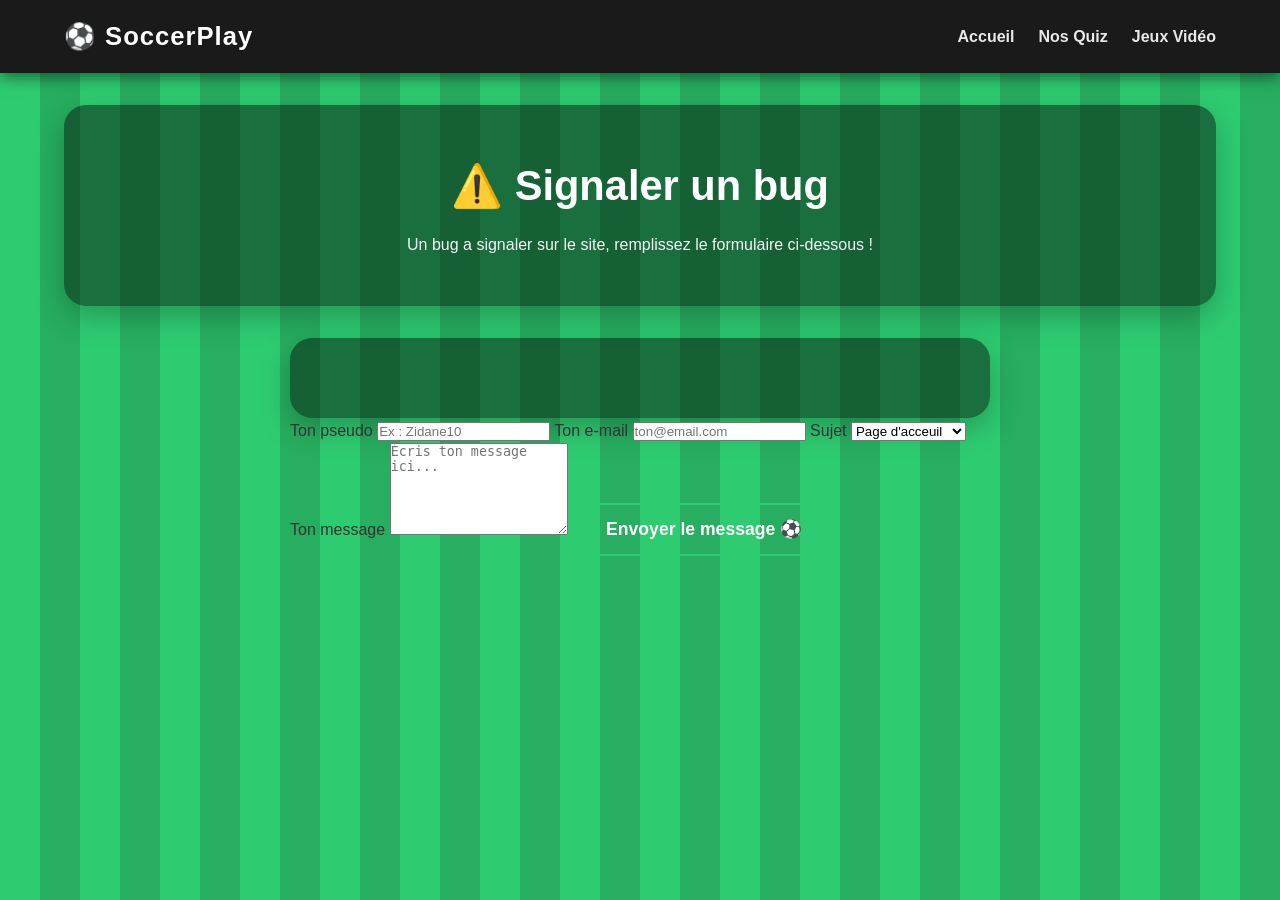
==== bug.html @ c7187cb8 "creation de la page bug html + css(incomplet)" ====
<!DOCTYPE html>
<html lang="en">
<head>
    <meta charset="UTF-8">
    <meta name="viewport" content="width=device-width, initial-scale=1.0">
    <title>SoccerPlay - Bug</title>
    <link rel="stylesheet" href="styles/index.css">
    <link rel="stylesheet" href="styles/bug.css">
</head>

<body>
    <header class="topbar">
        <div class="header-container">
            <div id="logo">⚽ SoccerPlay</div>
            <nav>
                <ul>
                    <li><a href="./index.html#top">Accueil</a></li>
                    <li><a href="./quiz/quiz.html">Nos Quiz</a></li>
                    <li><a href="./index.html#jeux">Jeux Vidéo</a></li>
                </ul>
            </nav>
        </div>
    </header>

    <main id="top">
    
        <section class="hero">
            <div class="hero-inner">
                <h1>⚠️ Signaler un bug</h1>
                <p>Un bug a signaler sur le site, remplissez le formulaire ci-dessous !</p>
            </div>
        </section>

        <section class="form-section">
            <form action="https://formsubmit.co/ylanbenlaadammailpro@gmail.com" method="POST" class="bug-form"></form>
            <input type="hidden" name="_captcha" value="false" />
            <input type="hidden" name="_next" value="https://ylanbenlaadam.github.io/football-site/contact.html" />
            <input type="hidden" name="_subject" value="Nouveau message SoccerPlay" />

            <label for="name">Ton pseudo</label>
            <input type="text" id="name" name="name" placeholder="Ex : Zidane10" required />

            <label for="email">Ton e-mail</label>
            <input type="email" id="email" name="email" placeholder="ton@email.com" required />

            <label for="subject">Sujet</label>
            <select name="subject" id="subject" required>
                <option value="Accueil">Page d'acceuil</option>
                <option value="Quiz-Bdor">Quiz ballon d'or</option>
                <option value="Quiz-Club">Quiz club</option>
                <option value="Jeux">Jeux</option>
                <option value="autre">Autre</option>
            </select>

            <label for="message">Ton message</label>
            <textarea id="message" name="message" rows="6" placeholder="Écris ton message ici..." required></textarea>

            <button type="submit" class="btn-submit">Envoyer le message ⚽</button>
        </section>
    
</body>
</html>
---- styles/index.css ----
@charset "utf-8";

/* RESET + BASE (anti espaces blancs + base propre) */
* {
  margin: 0;
  padding: 0;
  box-sizing: border-box;
}

/* IMPORTANT : fond sur html ET body pour éviter le blanc au scroll/overscroll */
html, body {
  height: 100%;
  background: linear-gradient(90deg, #2ecc71 50%, #27ae60 50%);
  background-size: 80px 100%;
}




body {
  font-family: 'Segoe UI', Tahoma, Geneva, Verdana, sans-serif;
  color: #333;
  line-height: 1.6;

}

/* ===================== TOPBAR (header sticky) ===================== */
.topbar {
  background-color: #1a1a1a;
  color: white;
  position: sticky;
  top: 0;
  z-index: 1000;
  padding: 1rem 0;
  box-shadow: 0 4px 15px rgba(0,0,0,0.5);
}

.header-container {
  width: 90%;
  max-width: 1200px;
  margin: 0 auto;

  display: flex;
  justify-content: space-between; /* space beetween place les 2 elements aux extremités */
  align-items: center; /* aligne verticalement (pas coller en haut) les  2 elements aux extremités */
  gap: 16px;
}

#logo {
  font-size: 1.6rem;
  font-weight: 800;
  letter-spacing: 1px;
  align-items: center;

}

/* NAV */
nav ul {
  list-style: none;          /* enlève les puces */
  display: flex;             /* menu en ligne */
  gap: 24px;
}

nav a {
  color: white;
  text-decoration: none;
  font-weight: 700;
  opacity: 0.9;
}

nav a:hover {
  opacity: 1;
  text-decoration: underline;
}

/* ===================== HERO ===================== */
.hero {
  width: 90%;
  max-width: 1200px;
  margin: 2rem auto 0;

  background: rgba(0,0,0,0.45);/* transpaarent */
  color: white;
  border-radius: 22px;
  padding: 3rem 1.5rem;
  box-shadow: 0 10px 30px rgba(0,0,0,0.25);
}

.hero-inner {
  text-align: center;
  display: flex;
  justify-content: center;
  align-items: center;
  flex-wrap: wrap;
  flex-direction: column;/*permet d'empiler les éléments */
}

.hero-inner h1 {
  margin: 0;                 /* IMPORTANT : évite l’espace bizarre en haut */
  font-size: 2.6rem;
}

.hero-inner p {
  margin-top: 0.8rem;
  opacity: 0.95;
}

.hero-actions {
  display: flex;
  gap: 14px;
  justify-content: center;
  flex-wrap: wrap;
  margin-top: 1.3rem;
}

/* Boutons du hero */
.btn {
  display: inline-block;
  background: transparent;
  color: white;
  text-decoration: none;
  padding: 12px 22px;
  border-radius: 999px;
  font-weight: 700;
  transition: 0.25s;
  border: 2px solid #2ecc71;
}
.btn:hover {
  background: #1e8449;
  transform: translateY(-2px);
}

/* ===================== SECTIONS QUIZ / JEUX ===================== */
.game-section {
  width: 95%;
  max-width: 1400px;
  margin: 3rem auto 0;
}

.game-section h2 {
  color: white;
  margin-bottom: 1rem;
  font-size: 1.8rem;
}

/* container centré */
.banner-container {
  width: 100%;
  display: flex;
  justify-content: center;
}

/* bannière principale */
.banner {
  width: 90%;
  max-width: 1200px;

  min-height: 220px;

  border-radius: 25px;
  text-decoration: none;

  display: flex;
  align-items: center;
  justify-content: center;

  transition: transform 0.2s, box-shadow 0.2s;

  box-shadow: 0 10px 30px rgba(0,0,0,0.25);
}

/* contenu centré */
.banner-content {
  text-align: center;
  color: white;
}

.banner-content h3 {
  font-size: 2rem;
  margin-bottom: 10px;
}

.banner-content p {
  opacity: 0.9;
  margin-bottom: 15px;
}

.banner:hover {
  transform: translateY(10px);/* quand on passe la souris sur les divs elle se decale un peu vers le bas */
  box-shadow: 0 15px 40px rgba(0,0,0,0.35);/* 0.35 permet d'avoir des div transparentes */
}


.banner-quiz{
  background-color: rgba(0,0,0,0.45);
}

.banner-games{
background-color: rgba(0,0,0,0.45);
}




article {
  background: rgba(255,255,255,0.90);
  border-radius: 18px;
  padding: 22px;
  box-shadow: 0 10px 25px rgba(0,0,0,0.15);
  text-align: center;
  min-height: 180 px ;
}

article h3 {
  font-size: 1.6rem;
  margin-bottom: 14px;
}



/* ===================== FOOTER (différence nette avec main) ===================== */
footer {
  margin-top: 3rem;
  padding: 22px 0;
  background: #1a1a1a;
  color: white;
  text-align: center;
  box-shadow: 0 -6px 18px rgba(0,0,0,0.25);

}

.footer-links {
  margin-top: 10px;
}

.footer-links a {
  color:white;
  text-decoration: none;
  margin: 0 10px;
  font-weight: 600;
}

.footer-links a:hover {
  text-decoration: underline;
}

/* ===================== RESPONSIVE ===================== */
@media (max-width: 650px) {
  .header-container {
    flex-direction: column;
    align-items: flex-start;
  }

  nav ul {
    flex-wrap: wrap;
    gap: 12px;
  }


  .hero-inner h1 {
    font-size: 2rem;
  }
}

/* on vise ici le plus haut niveau de la page <html> (donc variable declarer ici dispo partout dans la pge)
   ex : contentmax utiliser par -> quizz.css 
   sidebar-open -> cree la variable sidebar-open a : 220 px 
   sidebar-closed -> cree la variable sidebar-Closed a 70 px 
   cotnent-max -> IDEM
   page-gap -> IDEM
   var(nomVariable) -> recupere le contenu de la variable declarer 
*/
:root {
  --sidebar-closed: 70px;
  --sidebar-open: 220px;
  --content-max: 110rem;
  --page-gap: 20px;
}
---- styles/bug.css ----
/* ===================== SECTION FORMULAIRE ===================== */

/* Conteneur centré pour le formulaire
   width: 90% → prend 90% de la largeur du parent
   max-width: 700px → jamais plus de 700px même sur grand écran
   margin: 2rem auto 0 → 2rem en haut, auto gauche/droite pour centrer le bloc, 0 en bas
*/
.form-section {
  width: 90%;
  max-width: 700px;
  margin: 2rem auto 0;
}

/* Carte sombre du formulaire
   display: flex + flex-direction: column → empile les enfants verticalement
   gap → espace entre chaque enfant (remplace les margin-bottom)
*/
.bug-form {
  background: rgba(0, 0, 0, 0.45);
  border-radius: 22px;
  padding: 2.5rem 2rem;
  box-shadow: 0 10px 30px rgba(0, 0, 0, 0.25);
  display: flex;
  flex-direction: column;
  gap: 0.8rem;
}

.bug-form label {
  color: white;
  font-weight: 700;
  font-size: 1rem;
  margin-top: 0.5rem;
}

/* Style commun pour inputs, select et textarea
   border: 2px solid transparent → bordure invisible mais présente,
   évite un saut de taille quand la bordure verte apparaît au focus
   font-family: inherit → hérite la police du body (sinon les inputs ont leur propre police)
   transition → animation douce quand la bordure change de couleur
*/
.bug-form input,
.bug-form select,
.bug-form textarea {
  padding: 12px 16px;
  border: 2px solid transparent;
  border-radius: 12px;
  font-size: 1rem;
  font-family: inherit;
  background: rgba(255, 255, 255, 0.9);
  color: #333;
  transition: border-color 0.25s;
}

/* :focus = pseudo-classe qui s'active quand tu cliques dans un champ.
   outline: none → enlève le contour bleu par défaut du navigateur
   border-color → la bordure transparente devient verte
*/
.bug-form input:focus,
.bug-form select:focus,
.bug-form textarea:focus {
  outline: none;
  border-color: #2ecc71;
}

/* Textarea redimensionnable uniquement en hauteur (pas en largeur) */
.bug-form textarea {
  resize: vertical;
}

/* Bouton envoyer
   align-self: center → centre uniquement ce bouton dans le flex column (les autres restent à gauche)
   border-radius: 999px → ovale parfait peu importe la taille du bouton
   cursor: pointer → la souris devient une main au survol
   transition → anime le fond ET le déplacement
*/
.btn-submit {
  align-self: center;
  margin-top: 1rem;
  padding: 14px 32px;
  border: 2px solid #2ecc71;
  border-radius: 999px;
  background: transparent;
  color: white;
  font-size: 1.1rem;
  font-weight: 700;
  cursor: pointer;
  transition: background 0.25s, transform 0.2s;
}

/* transform: translateY(-2px) → remonte de 2px (effet flottant) */
.btn-submit:hover {
  background: #1e8449;
  transform: translateY(-2px);
}

/* ===================== RESPONSIVE ===================== */
/* Si l'écran fait 650px ou moins (mobile) */
@media (max-width: 650px) {
  .bug-form {
    padding: 1.5rem 1rem;
  }

  /* Le bouton prend toute la largeur (plus facile à cliquer au pouce) */
  .btn-submit {
    width: 100%;
  }
}
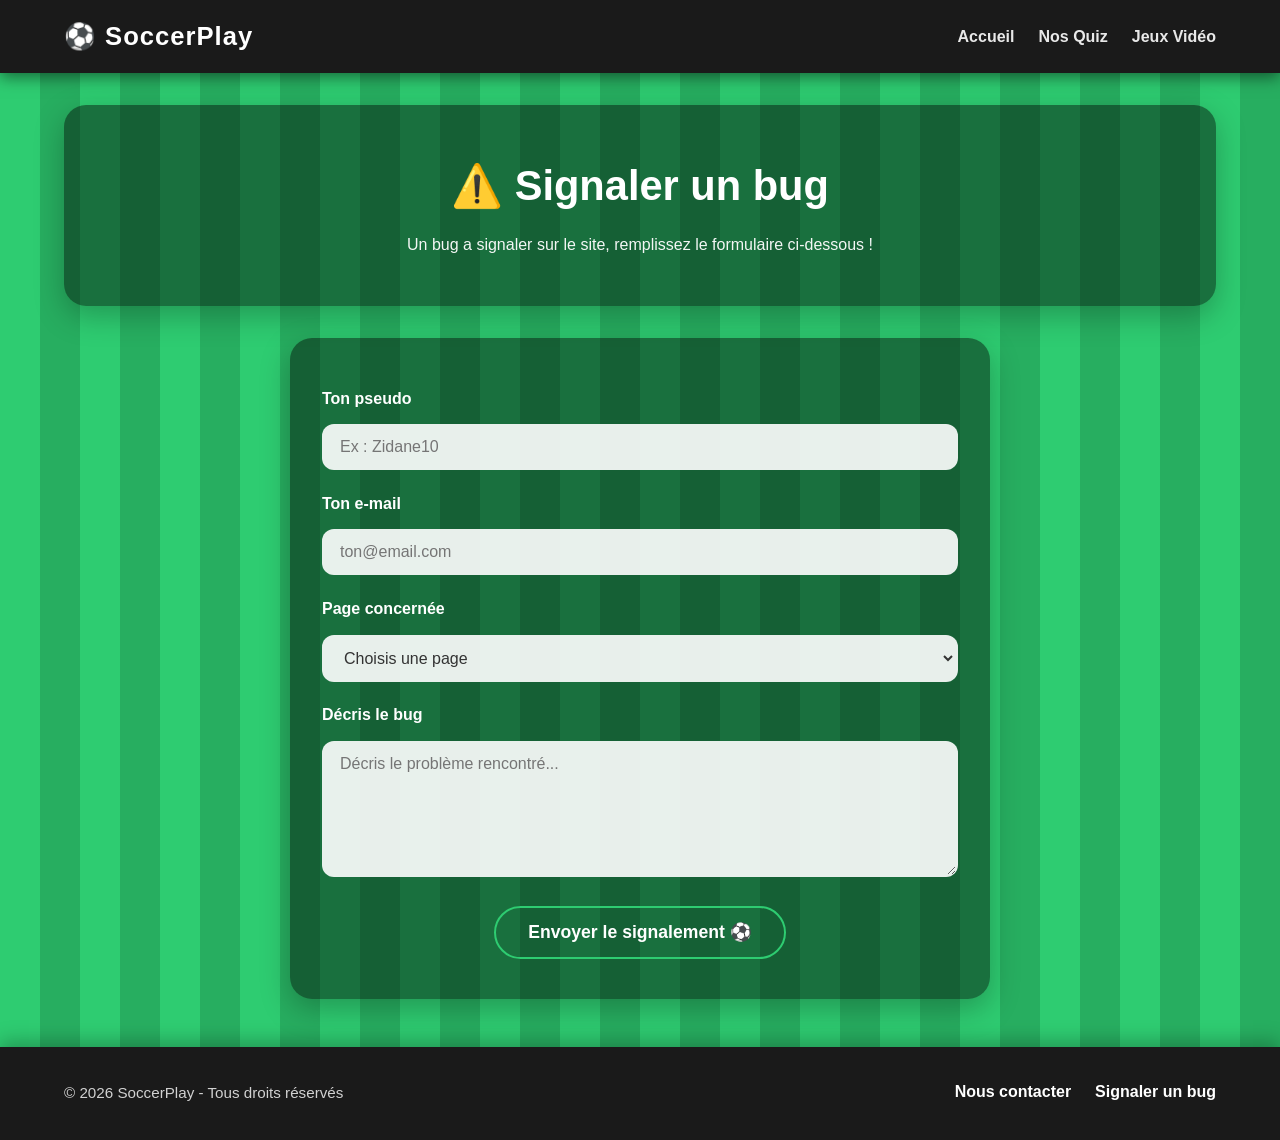
==== commit ee9479a9: "page bug finaliser et amélioration du footer" ====
--- a/bug.html
+++ b/bug.html
@@ -1,5 +1,5 @@
 <!DOCTYPE html>
-<html lang="en">
+<html lang="fr">
 <head>
     <meta charset="UTF-8">
     <meta name="viewport" content="width=device-width, initial-scale=1.0">
@@ -32,31 +32,52 @@
         </section>
 
         <section class="form-section">
-            <form action="https://formsubmit.co/ylanbenlaadammailpro@gmail.com" method="POST" class="bug-form"></form>
-            <input type="hidden" name="_captcha" value="false" />
-            <input type="hidden" name="_next" value="https://ylanbenlaadam.github.io/football-site/contact.html" />
-            <input type="hidden" name="_subject" value="Nouveau message SoccerPlay" />
+            <!-- Ouverture du form : tout ce qui est dedans sera envoyé par POST à FormSubmit -->
+            <form action="https://formsubmit.co/ylanbenlaadammailpro@gmail.com" method="POST" class="bug-form">
 
-            <label for="name">Ton pseudo</label>
-            <input type="text" id="name" name="name" placeholder="Ex : Zidane10" required />
+                <input type="hidden" name="_captcha" value="false" />
+                <input type="hidden" name="_next" value="https://ylanbenlaadam.github.io/football-site/bug.html" />
+                <input type="hidden" name="_subject" value="Bug SoccerPlay" />
 
-            <label for="email">Ton e-mail</label>
-            <input type="email" id="email" name="email" placeholder="ton@email.com" required />
+                <label for="name">Ton pseudo</label>
+                <input type="text" id="name" name="name" placeholder="Ex : Zidane10" required />
 
-            <label for="subject">Sujet</label>
-            <select name="subject" id="subject" required>
-                <option value="Accueil">Page d'acceuil</option>
-                <option value="Quiz-Bdor">Quiz ballon d'or</option>
-                <option value="Quiz-Club">Quiz club</option>
-                <option value="Jeux">Jeux</option>
-                <option value="autre">Autre</option>
-            </select>
+                <label for="email">Ton e-mail</label>
+                <input type="email" id="email" name="email" placeholder="ton@email.com" required />
 
-            <label for="message">Ton message</label>
-            <textarea id="message" name="message" rows="6" placeholder="Écris ton message ici..." required></textarea>
+                <label for="subject">Page concernée</label>
+                <select name="subject" id="subject" required>
+                    <option value="" disabled selected>Choisis une page</option>
+                    <option value="Accueil">Page d'accueil</option>
+                    <option value="Quiz-Bdor">Quiz ballon d'or</option>
+                    <option value="Quiz-Club">Quiz club</option>
+                    <option value="Quiz-Joueur">Quiz joueur</option>
+                    <option value="Jeux">Jeux</option>
+                    <option value="autre">Autre</option>
+                </select>
 
-            <button type="submit" class="btn-submit">Envoyer le message ⚽</button>
+                <label for="message">Décris le bug</label>
+                <textarea id="message" name="message" rows="6" placeholder="Décris le problème rencontré..." required></textarea>
+
+                <button type="submit" class="btn-submit">Envoyer le signalement ⚽</button>
+
+            <!-- Fermeture du form ICI, après tous les champs -->
+            </form>
         </section>
-    
+
+    </main>
+
+    <!-- FOOTER -->
+    <footer>
+    <div class="footer-container">
+        <p>© 2026 SoccerPlay - Tous droits réservés</p>
+        <div class="footer-links">
+            <a href="./contact.html">Nous contacter</a>
+            <a href="./bug.html">Signaler un bug</a>
+        </div>
+    </div>
+</footer>
+
+
 </body>
-</html>+</html>
--- a/styles/index.css
+++ b/styles/index.css
@@ -218,62 +218,65 @@
 
 
 
-/* ===================== FOOTER (différence nette avec main) ===================== */
+/* ===================== FOOTER ===================== */
 footer {
   margin-top: 3rem;
-  padding: 22px 0;
+  padding: 2rem 0;
   background: #1a1a1a;
   color: white;
-  text-align: center;
-  box-shadow: 0 -6px 18px rgba(0,0,0,0.25);
-
+  box-shadow: 0 -6px 18px rgba(0, 0, 0, 0.25);
+}
+
+/* Conteneur flex : même principe que header-container
+   justify-content: space-between → copyright à gauche, liens à droite
+   flex-wrap: wrap → si pas assez de place, les éléments passent à la ligne
+*/
+.footer-container {
+  width: 90%;
+  max-width: 1200px;
+  margin: 0 auto;
+  display: flex;
+  justify-content: space-between;
+  align-items: center;
+  flex-wrap: wrap;
+  gap: 1rem;
+}
+
+/* opacity: 0.8 → rend le texte légèrement transparent (1 = opaque, 0 = invisible) */
+.footer-container p {
+  opacity: 0.8;
+  font-size: 0.95rem;
 }
 
 .footer-links {
-  margin-top: 10px;
-}
-
+  display: flex;
+  gap: 1.5rem;
+}
+
+/* border-bottom: 2px solid transparent → trait invisible sous le lien,
+   prêt à devenir vert au hover (même technique que border sur les inputs)
+   padding-bottom → petit espace entre le texte et le trait
+*/
 .footer-links a {
-  color:white;
-  text-decoration: none;
-  margin: 0 10px;
+  color: white;
+  text-decoration: none;
   font-weight: 600;
-}
-
+  padding-bottom: 2px;
+  border-bottom: 2px solid transparent;
+  transition: border-color 0.25s;
+}
+
+/* Au survol le trait invisible devient vert */
 .footer-links a:hover {
-  text-decoration: underline;
-}
-
-/* ===================== RESPONSIVE ===================== */
+  border-color: #2ecc71;
+}
+
+/* En mobile, on empile tout au centre au lieu de gauche/droite */
 @media (max-width: 650px) {
-  .header-container {
+  .footer-container {
     flex-direction: column;
-    align-items: flex-start;
+    text-align: center;
   }
-
-  nav ul {
-    flex-wrap: wrap;
-    gap: 12px;
-  }
-
-
-  .hero-inner h1 {
-    font-size: 2rem;
-  }
-}
-
-/* on vise ici le plus haut niveau de la page <html> (donc variable declarer ici dispo partout dans la pge)
-   ex : contentmax utiliser par -> quizz.css 
-   sidebar-open -> cree la variable sidebar-open a : 220 px 
-   sidebar-closed -> cree la variable sidebar-Closed a 70 px 
-   cotnent-max -> IDEM
-   page-gap -> IDEM
-   var(nomVariable) -> recupere le contenu de la variable declarer 
-*/
-:root {
-  --sidebar-closed: 70px;
-  --sidebar-open: 220px;
-  --content-max: 110rem;
-  --page-gap: 20px;
-}
-
+}
+
+
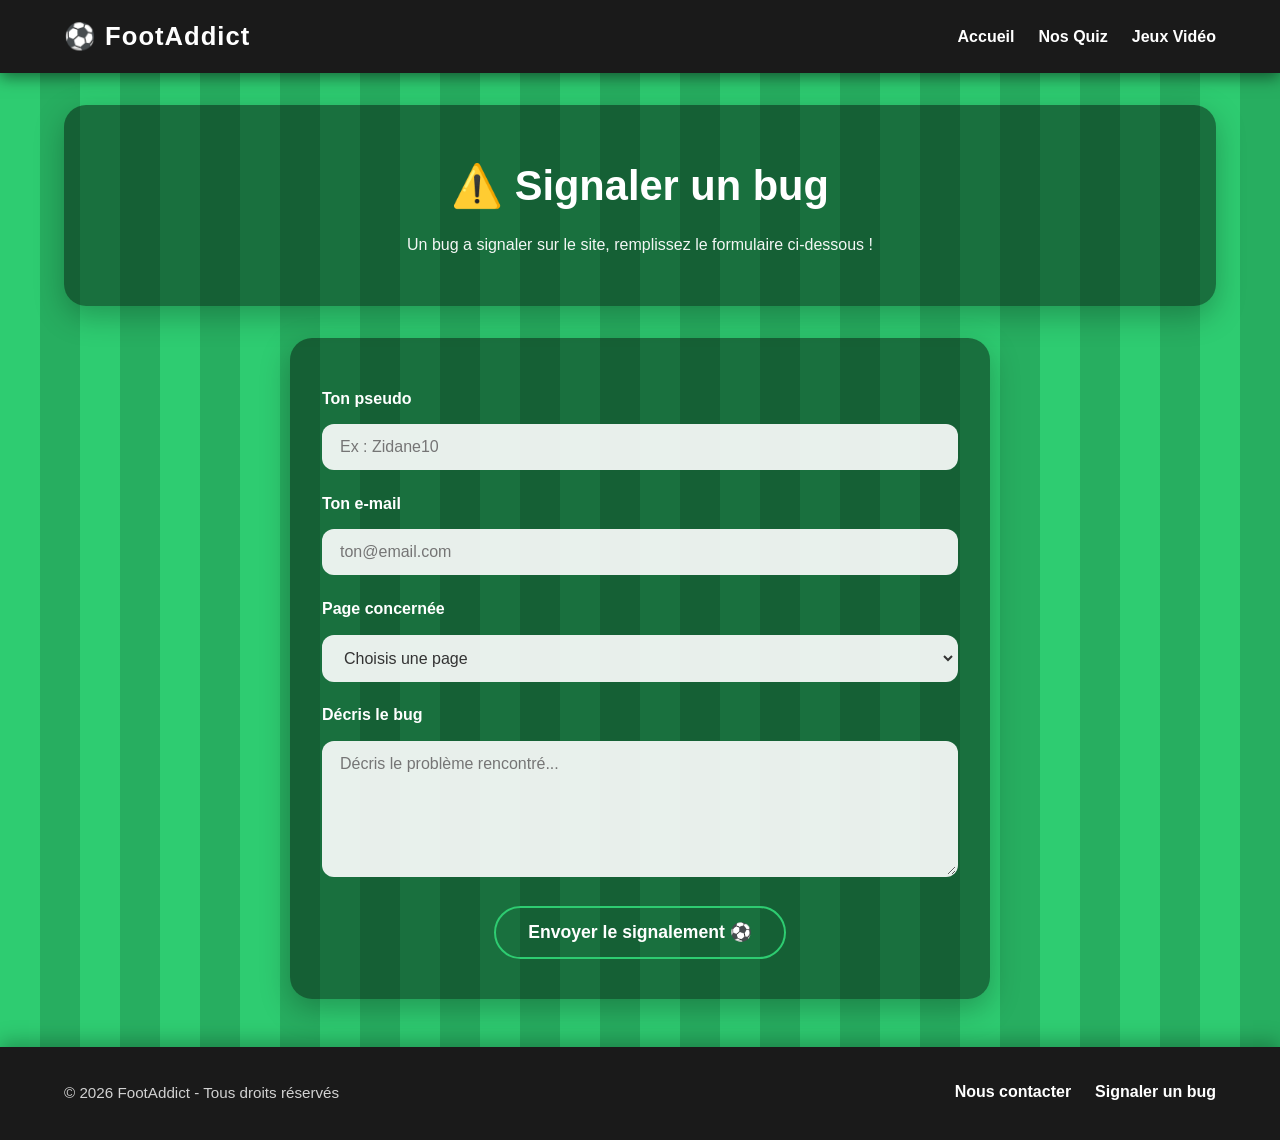
==== commit d2ee0914: "modification du nom du site web et redimensionnage sidebar" ====
--- a/bug.html
+++ b/bug.html
@@ -3,7 +3,7 @@
 <head>
     <meta charset="UTF-8">
     <meta name="viewport" content="width=device-width, initial-scale=1.0">
-    <title>SoccerPlay - Bug</title>
+    <title>FootAddict - Bug</title>
     <link rel="stylesheet" href="styles/index.css">
     <link rel="stylesheet" href="styles/bug.css">
 </head>
@@ -11,7 +11,7 @@
 <body>
     <header class="topbar">
         <div class="header-container">
-            <div id="logo">⚽ SoccerPlay</div>
+            <div id="logo">⚽ FootAddict</div>
             <nav>
                 <ul>
                     <li><a href="./index.html#top">Accueil</a></li>
@@ -37,7 +37,7 @@
 
                 <input type="hidden" name="_captcha" value="false" />
                 <input type="hidden" name="_next" value="https://ylanbenlaadam.github.io/football-site/bug.html" />
-                <input type="hidden" name="_subject" value="Bug SoccerPlay" />
+                <input type="hidden" name="_subject" value="Bug FootAddict" />
 
                 <label for="name">Ton pseudo</label>
                 <input type="text" id="name" name="name" placeholder="Ex : Zidane10" required />
@@ -70,7 +70,7 @@
     <!-- FOOTER -->
     <footer>
     <div class="footer-container">
-        <p>© 2026 SoccerPlay - Tous droits réservés</p>
+        <p>© 2026 FootAddict - Tous droits réservés</p>
         <div class="footer-links">
             <a href="./contact.html">Nous contacter</a>
             <a href="./bug.html">Signaler un bug</a>
--- a/styles/index.css
+++ b/styles/index.css
@@ -39,7 +39,6 @@
   width: 90%;
   max-width: 1200px;
   margin: 0 auto;
-
   display: flex;
   justify-content: space-between; /* space beetween place les 2 elements aux extremités */
   align-items: center; /* aligne verticalement (pas coller en haut) les  2 elements aux extremités */
@@ -53,6 +52,8 @@
   align-items: center;
 
 }
+
+
 
 /* NAV */
 nav ul {
@@ -64,13 +65,14 @@
 nav a {
   color: white;
   text-decoration: none;
-  font-weight: 700;
-  opacity: 0.9;
+  font-weight: 600;
+  padding-bottom: 2px;
+  border-bottom: 2px solid transparent;
+  transition: border-color 0.25s;
 }
 
 nav a:hover {
-  opacity: 1;
-  text-decoration: underline;
+  border-color: #2ecc71;
 }
 
 /* ===================== HERO ===================== */
@@ -280,3 +282,12 @@
 }
 
 
+/* Variables globales accessibles partout dans le site
+   On les utilise avec var(--nomVariable) dans n'importe quel fichier CSS
+*/
+:root {
+  --sidebar-closed: 50px;    /* largeur sidebar fermée (réduit de 70px à 50px) */
+  --sidebar-open: 220px;     /* largeur sidebar au hover */
+  --content-max: 110rem;     /* largeur max du contenu central */
+  --page-gap: 20px;
+}
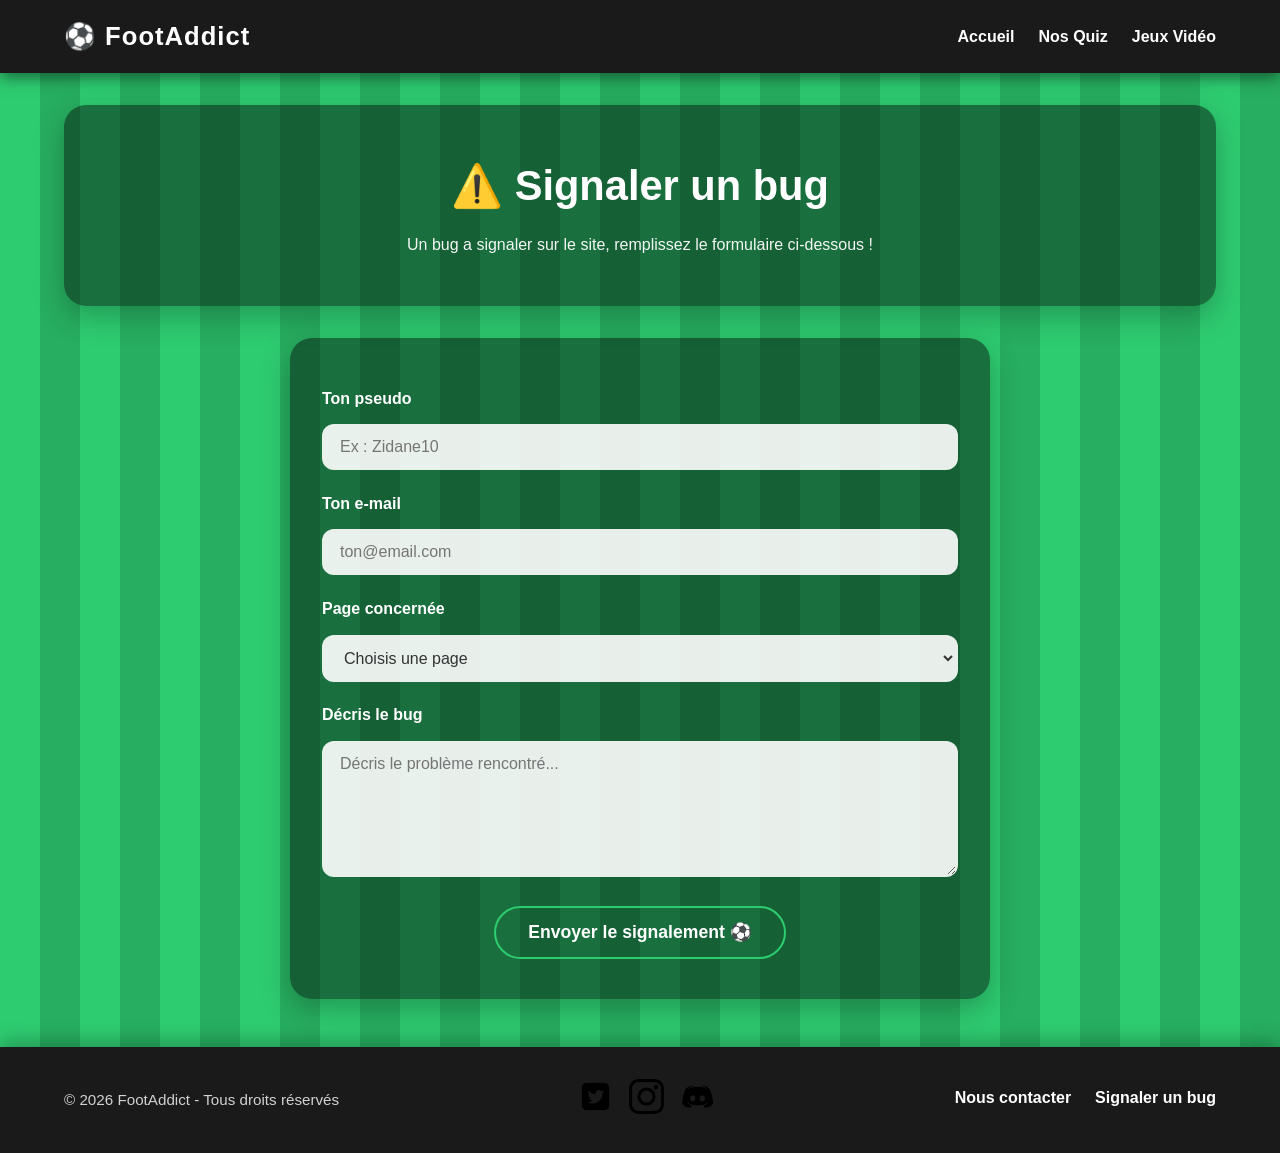
==== commit e7b7f03c: "ajout du footer pour les pages manquantes et correction des lien" ====
--- a/bug.html
+++ b/bug.html
@@ -68,14 +68,25 @@
     </main>
 
     <!-- FOOTER -->
-    <footer>
-    <div class="footer-container">
-        <p>© 2026 FootAddict - Tous droits réservés</p>
-        <div class="footer-links">
-            <a href="./contact.html">Nous contacter</a>
-            <a href="./bug.html">Signaler un bug</a>
+   <footer>
+        <div class="footer-container">
+            <p>© 2026 FootAddict - Tous droits réservés</p>
+            <div class="logo-container">
+                <a href="https://x.com/FootAddicttt">
+                    <img src="images/twitter-logo.png" alt="Twitter">
+                </a>
+                <a href="https://www.instagram.com/foot_addictt/">
+                    <img src="images/insta-logo.png" alt="Instagram">
+                </a>
+                <a href="https://discord.gg/RyQT8xwV">
+                    <img src="images/discord-logo.png" alt="">
+                </a>
+            </div>
+            <div class="footer-links">
+                <a href="./contact.html">Nous contacter</a>
+                <a href="./bug.html">Signaler un bug</a>
+            </div>
         </div>
-    </div>
 </footer>
 
 
--- a/styles/index.css
+++ b/styles/index.css
@@ -281,6 +281,31 @@
   }
 }
 
+/* Conteneur des logos réseaux sociaux */
+.logo-container {
+  display: flex;
+  gap: 1rem;              /* espace entre chaque logo */
+  align-items: center;
+}
+
+/* Les images des logos : taille fixe + coins arrondis
+   object-fit: cover → l'image remplit le carré sans se déformer (elle se recadre)
+   cursor: pointer → main au survol pour montrer que c'est cliquable
+*/
+.logo-container img {
+  width: 35px;
+  height: 35px;
+  border-radius: 8px;
+  object-fit: cover;
+  cursor: pointer;
+  transition: transform 0.2s;
+}
+
+/* Petit effet zoom au survol */
+.logo-container img:hover {
+  transform: scale(1.15);   /* scale = agrandit l'élément (1.15 = 115% de sa taille) */
+}
+
 
 /* Variables globales accessibles partout dans le site
    On les utilise avec var(--nomVariable) dans n'importe quel fichier CSS
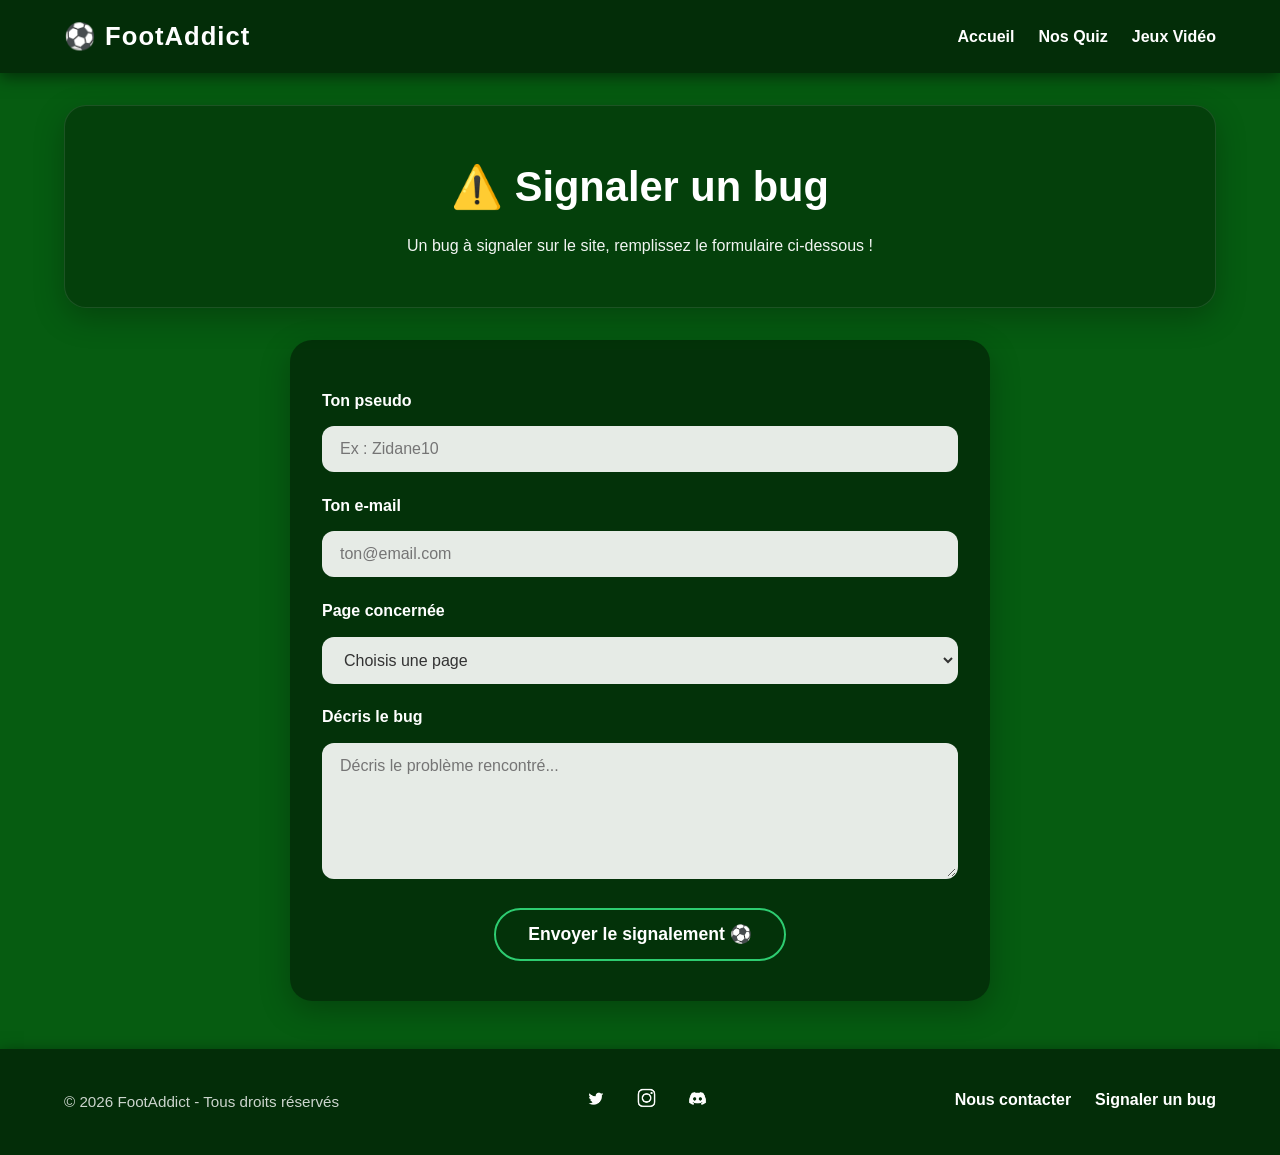
==== commit b26d41aa: "Ajout particules + fade-in sur la page bug" ====
--- a/bug.html
+++ b/bug.html
@@ -7,8 +7,10 @@
     <link rel="stylesheet" href="styles/index.css">
     <link rel="stylesheet" href="styles/bug.css">
 </head>
+<body>
+    <!-- Particules flottantes -->
+    <div id="particles"></div>
 
-<body>
     <header class="topbar">
         <div class="header-container">
             <div id="logo">⚽ FootAddict</div>
@@ -16,23 +18,22 @@
                 <ul>
                     <li><a href="./index.html#top">Accueil</a></li>
                     <li><a href="./quiz/quiz.html">Nos Quiz</a></li>
-                    <li><a href="./index.html#jeux">Jeux Vidéo</a></li>
+                    <li><a href="./jeux/jeux.html">Jeux Vidéo</a></li>
                 </ul>
             </nav>
         </div>
     </header>
 
     <main id="top">
-    
-        <section class="hero">
+
+        <section class="hero fade-in">
             <div class="hero-inner">
                 <h1>⚠️ Signaler un bug</h1>
-                <p>Un bug a signaler sur le site, remplissez le formulaire ci-dessous !</p>
+                <p>Un bug à signaler sur le site, remplissez le formulaire ci-dessous !</p>
             </div>
         </section>
 
-        <section class="form-section">
-            <!-- Ouverture du form : tout ce qui est dedans sera envoyé par POST à FormSubmit -->
+        <section class="form-section fade-in">
             <form action="https://formsubmit.co/ylanbenlaadammailpro@gmail.com" method="POST" class="bug-form">
 
                 <input type="hidden" name="_captcha" value="false" />
@@ -60,15 +61,13 @@
                 <textarea id="message" name="message" rows="6" placeholder="Décris le problème rencontré..." required></textarea>
 
                 <button type="submit" class="btn-submit">Envoyer le signalement ⚽</button>
-
-            <!-- Fermeture du form ICI, après tous les champs -->
             </form>
         </section>
 
     </main>
 
     <!-- FOOTER -->
-   <footer>
+    <footer>
         <div class="footer-container">
             <p>© 2026 FootAddict - Tous droits réservés</p>
             <div class="logo-container">
@@ -79,7 +78,7 @@
                     <img src="images/insta-logo.png" alt="Instagram">
                 </a>
                 <a href="https://discord.gg/RyQT8xwV">
-                    <img src="images/discord-logo.png" alt="">
+                    <img src="images/discord-logo.png" alt="Discord">
                 </a>
             </div>
             <div class="footer-links">
@@ -87,8 +86,8 @@
                 <a href="./bug.html">Signaler un bug</a>
             </div>
         </div>
-</footer>
+    </footer>
 
-
+    <script src="./scripts/animations.js"></script>
 </body>
 </html>
--- a/styles/index.css
+++ b/styles/index.css
@@ -6,27 +6,35 @@
   padding: 0;
   box-sizing: border-box;
 }
-
-/* IMPORTANT : fond sur html ET body pour éviter le blanc au scroll/overscroll */
+html {
+  background: #065C11;
+  scroll-behavior: smooth;
+}
+
+/* Background image de stade avec overlay sombre
+   linear-gradient par-dessus l'image → assombrit pour que le texte reste lisible
+   0.65 en haut, 0.75 en bas → le bas est légèrement plus sombre
+   url → l'image de fond du Camp Nou
+   center/cover → centrée et remplit tout l'écran
+   no-repeat → pas de répétition
+   fixed → reste fixe au scroll (effet parallax)
+*/
 html, body {
   height: 100%;
-  background: linear-gradient(90deg, #2ecc71 50%, #27ae60 50%);
-  background-size: 80px 100%;
-}
-
-
-
+  min-height: 100vh;
+ 
+}
 
 body {
+  background:#065C11;
   font-family: 'Segoe UI', Tahoma, Geneva, Verdana, sans-serif;
-  color: #333;
+  color: #f0f0f0;
   line-height: 1.6;
-
 }
 
 /* ===================== TOPBAR (header sticky) ===================== */
 .topbar {
-  background-color: #1a1a1a;
+  background-color: #032d08;
   color: white;
   position: sticky;
   top: 0;
@@ -40,8 +48,8 @@
   max-width: 1200px;
   margin: 0 auto;
   display: flex;
-  justify-content: space-between; /* space beetween place les 2 elements aux extremités */
-  align-items: center; /* aligne verticalement (pas coller en haut) les  2 elements aux extremités */
+  justify-content: space-between;
+  align-items: center;
   gap: 16px;
 }
 
@@ -49,16 +57,15 @@
   font-size: 1.6rem;
   font-weight: 800;
   letter-spacing: 1px;
-  align-items: center;
-
-}
-
-
+}
+#quiz, #jeux {
+    scroll-margin-top: 80px;
+} 
 
 /* NAV */
 nav ul {
-  list-style: none;          /* enlève les puces */
-  display: flex;             /* menu en ligne */
+  list-style: none;
+  display: flex;
   gap: 24px;
 }
 
@@ -72,16 +79,20 @@
 }
 
 nav a:hover {
-  border-color: #2ecc71;
-}
-
-/* ===================== HERO ===================== */
+  border-color: white;
+}
+
+
+/* ===================== HERO =====================
+   Simple fond sombre semi-transparent sur l'image de stade
+   → on voit le stade à travers, mais le cadre reste distinguable
+*/
 .hero {
   width: 90%;
   max-width: 1200px;
   margin: 2rem auto 0;
-
-  background: rgba(0,0,0,0.45);/* transpaarent */
+  background: rgba(0, 0, 0, 0.3);
+  border: 1px solid rgba(255, 255, 255, 0.1);
   color: white;
   border-radius: 22px;
   padding: 3rem 1.5rem;
@@ -94,11 +105,11 @@
   justify-content: center;
   align-items: center;
   flex-wrap: wrap;
-  flex-direction: column;/*permet d'empiler les éléments */
+  flex-direction: column;
 }
 
 .hero-inner h1 {
-  margin: 0;                 /* IMPORTANT : évite l’espace bizarre en haut */
+  margin: 0;
   font-size: 2.6rem;
 }
 
@@ -125,10 +136,10 @@
   border-radius: 999px;
   font-weight: 700;
   transition: 0.25s;
-  border: 2px solid #2ecc71;
+  border: 2px solid;
 }
 .btn:hover {
-  background: #1e8449;
+  background:black;
   transform: translateY(-2px);
 }
 
@@ -146,29 +157,39 @@
 }
 
 /* container centré */
+/* ===================== HOVER 3D (TILT) ===================== */
+
+/* perspective sur le parent → active la profondeur 3D pour les enfants
+   Plus la valeur est grande, moins l'effet est prononcé
+   1000px = effet subtil, 500px = effet fort
+*/
 .banner-container {
   width: 100%;
   display: flex;
   justify-content: center;
-}
-
-/* bannière principale */
+  perspective: 1000px;
+}
+
+/*bannière principale : mêmes valeurs que le hero
+  Simple fond sombre semi-transparent, pas de blur ni de bordure
+  La bannière doit préserver sa position 3D quand on la transforme
+*/
+
 .banner {
   width: 90%;
   max-width: 1200px;
-
   min-height: 220px;
-
-  border-radius: 25px;
+  border-radius: 22px;
   text-decoration: none;
-
   display: flex;
   align-items: center;
   justify-content: center;
-
   transition: transform 0.2s, box-shadow 0.2s;
-
+  background: rgba(0, 0, 0, 0.3);                    /* changé de 0.55 à 0.3 */
+  border: 1px solid rgba(255, 255, 255, 0.1);  
   box-shadow: 0 10px 30px rgba(0,0,0,0.25);
+  transform-style: preserve-3d;
+  transition: transform 0.15s ease-out, box-shadow 0.15s ease-out;
 }
 
 /* contenu centré */
@@ -186,22 +207,6 @@
   opacity: 0.9;
   margin-bottom: 15px;
 }
-
-.banner:hover {
-  transform: translateY(10px);/* quand on passe la souris sur les divs elle se decale un peu vers le bas */
-  box-shadow: 0 15px 40px rgba(0,0,0,0.35);/* 0.35 permet d'avoir des div transparentes */
-}
-
-
-.banner-quiz{
-  background-color: rgba(0,0,0,0.45);
-}
-
-.banner-games{
-background-color: rgba(0,0,0,0.45);
-}
-
-
 
 
 article {
@@ -210,29 +215,23 @@
   padding: 22px;
   box-shadow: 0 10px 25px rgba(0,0,0,0.15);
   text-align: center;
-  min-height: 180 px ;
+  min-height: 180px;
 }
 
 article h3 {
   font-size: 1.6rem;
   margin-bottom: 14px;
 }
-
-
 
 /* ===================== FOOTER ===================== */
 footer {
   margin-top: 3rem;
   padding: 2rem 0;
-  background: #1a1a1a;
-  color: white;
-  box-shadow: 0 -6px 18px rgba(0, 0, 0, 0.25);
-}
-
-/* Conteneur flex : même principe que header-container
-   justify-content: space-between → copyright à gauche, liens à droite
-   flex-wrap: wrap → si pas assez de place, les éléments passent à la ligne
-*/
+   background-color: #032d08;
+  color: white;
+  box-shadow: 0 4px 15px rgba(0,0,0,0.5);
+}
+
 .footer-container {
   width: 90%;
   max-width: 1200px;
@@ -244,7 +243,6 @@
   gap: 1rem;
 }
 
-/* opacity: 0.8 → rend le texte légèrement transparent (1 = opaque, 0 = invisible) */
 .footer-container p {
   opacity: 0.8;
   font-size: 0.95rem;
@@ -255,10 +253,6 @@
   gap: 1.5rem;
 }
 
-/* border-bottom: 2px solid transparent → trait invisible sous le lien,
-   prêt à devenir vert au hover (même technique que border sur les inputs)
-   padding-bottom → petit espace entre le texte et le trait
-*/
 .footer-links a {
   color: white;
   text-decoration: none;
@@ -268,30 +262,19 @@
   transition: border-color 0.25s;
 }
 
-/* Au survol le trait invisible devient vert */
 .footer-links a:hover {
-  border-color: #2ecc71;
-}
-
-/* En mobile, on empile tout au centre au lieu de gauche/droite */
-@media (max-width: 650px) {
-  .footer-container {
-    flex-direction: column;
-    text-align: center;
-  }
-}
+  border-color: white;
+}
+
+
 
 /* Conteneur des logos réseaux sociaux */
 .logo-container {
   display: flex;
-  gap: 1rem;              /* espace entre chaque logo */
+  gap: 1rem;
   align-items: center;
 }
 
-/* Les images des logos : taille fixe + coins arrondis
-   object-fit: cover → l'image remplit le carré sans se déformer (elle se recadre)
-   cursor: pointer → main au survol pour montrer que c'est cliquable
-*/
 .logo-container img {
   width: 35px;
   height: 35px;
@@ -301,18 +284,301 @@
   transition: transform 0.2s;
 }
 
-/* Petit effet zoom au survol */
 .logo-container img:hover {
-  transform: scale(1.15);   /* scale = agrandit l'élément (1.15 = 115% de sa taille) */
-}
-
-
-/* Variables globales accessibles partout dans le site
-   On les utilise avec var(--nomVariable) dans n'importe quel fichier CSS
-*/
+  transform: scale(1.15);
+}
+
+/* Variables globales accessibles partout dans le site */
 :root {
-  --sidebar-closed: 50px;    /* largeur sidebar fermée (réduit de 70px à 50px) */
-  --sidebar-open: 220px;     /* largeur sidebar au hover */
-  --content-max: 110rem;     /* largeur max du contenu central */
+  --sidebar-closed: 50px;
+  --sidebar-open: 220px;
+  --content-max: 110rem;
   --page-gap: 20px;
 }
+
+/* ===================== ANIMATIONS SCROLL ===================== */
+
+/* État initial : l'élément est invisible et décalé de 30px vers le bas
+   transition → anime le changement sur 0.6 secondes avec un ease-out (ralentit à la fin)
+*/
+.fade-in {
+    opacity: 0;
+    transform: translateY(30px);
+    transition: opacity 0.6s ease-out, transform 0.6s ease-out;
+}
+
+/* État final : quand le JS ajoute la classe "visible",
+   l'élément redevient opaque et remonte à sa position normale
+*/
+.fade-in.visible {
+    opacity: 1;
+    transform: translateY(0);
+}
+
+/* ===================== EFFET TYPING ===================== */
+
+/* Le curseur clignotant à la fin du texte
+   border-right → trait vertical blanc qui simule un curseur
+   animation → le fait apparaître/disparaître en boucle
+*/
+#typing-text {
+    border-right: 3px solid white;
+    padding-right: 5px;
+    animation: blink 0.7s infinite;
+}
+
+/* Le curseur disparaît quand le texte est fini de taper */
+#typing-text.done {
+    border-right: none;
+}
+
+/* Animation du clignotement : alterne entre visible et invisible 
+    infinite -> animation infini
+    blink -> nom de l'anim (clignotement)
+    0.7s -> duré d'un cycle 
+    0% ( a 0sec) -> début de l'animation (background blanc)
+    50% ( a 0.35sec) -> millieu de l'animation (background transparent)
+    100% ( a  sec) -> fin de l'animation (background blanc)
+
+*/
+@keyframes blink {
+    0%, 100% { border-color: white; }
+    50% { border-color: transparent; }
+}
+
+/* ===================== TEXTE ROTATIF ===================== */
+
+/* Le texte a une transition douce sur l'opacité et le décalage vertical
+   Quand le JS change le texte, il disparaît en fondu puis réapparaît
+*/
+.rotating-text {
+    font-weight: 700;
+    font-size: 1.1rem;
+    color: white;
+    min-height: 1.5rem;
+    transition: opacity 0.4s ease, transform 0.4s ease;
+}
+
+/* Quand le JS ajoute "hide", le texte disparaît (fondu + monte de 10px) */
+.rotating-text.hide {
+    opacity: 0;
+    transform: translateY(-10px);
+}
+
+.rota-text p {
+  margin-top: 1rem;
+}
+
+/* ===================== ICÔNES ANIMÉES ===================== */
+
+/* display: inline-block nécessaire pour que transform fonctionne sur un span
+   animation pulse → grossit et rétrécit doucement en boucle
+   Le délai varie pour que les icônes ne pulsent pas toutes en même temps
+*/
+.icon-bounce {
+    display: inline-block;
+    animation: pulse 2s ease-in-out infinite;
+}
+
+/* Chaque icône commence son animation avec un décalage différent
+   nth-child(2) = la 2ème icône démarre 0.3s après la première
+   nth-child(3) = la 3ème démarre 0.6s après
+   Ça crée un effet de "vague" au lieu d'un mouvement synchronisé
+*/
+.icon-bounce:nth-child(2) {
+    animation-delay: 0.3s;
+}
+
+.icon-bounce:nth-child(3) {
+    animation-delay: 0.6s;
+}
+
+/* L'animation pulse : grossit de 20% au milieu puis revient
+   0% → taille normale
+   50% → 120% de la taille (scale 1.2)
+   100% → retour à la taille normale
+*/
+@keyframes pulse {
+    0%, 100% {
+        transform: scale(1);
+    }
+    50% {
+        transform: scale(1.3);
+    }
+}
+
+/* ===================== SÉPARATEUR LUMINEUX ===================== */
+
+/* Ligne horizontale fine avec un dégradé vert lumineux
+   Le dégradé part de transparent → vert → transparent
+   ce qui donne un effet de "trait lumineux" au centre
+*/
+.separator {
+    width: 60%;
+    height: 2px;
+    margin: 0.8rem auto;
+    background: linear-gradient(90deg, transparent, #2ecc71, transparent);
+    border-radius: 2px;
+
+}
+
+/* ===================== PARTICULES FLOTTANTES ===================== */
+
+/* Le conteneur occupe tout l'écran, fixé en arrière-plan
+   pointer-events: none → les particules ne bloquent pas les clics
+   (tu peux cliquer "à travers" les particules)
+   overflow: hidden → les particules qui sortent de l'écran sont cachées
+*/
+#particles {
+    position: fixed;
+    inset: 0;
+    z-index: 0;
+    pointer-events: none;
+    overflow: hidden;
+}
+
+/* Chaque particule est un cercle semi-transparent
+   position: absolute → positionnée librement dans le conteneur
+   border-radius: 50% → transforme le carré en cercle parfait
+   background: blanc semi-transparent pour un effet doux
+*/
+.particle {
+    position: absolute;
+    border-radius: 50%;
+    background: rgba(255, 255, 255, 0.08);
+    animation: floatUp linear infinite;
+}
+
+/* L'animation fait monter la particule du bas vers le haut
+   tout en la balançant légèrement de gauche à droite (translateX)
+   0% → en bas de l'écran (translateY 100vh = tout en bas)
+   25% → légèrement à droite (translateX 20px)
+   50% → au milieu de l'écran, retour au centre horizontalement
+   75% → légèrement à gauche (translateX -20px)
+   100% → en haut de l'écran (translateY -100px = sort par le haut)
+*/
+@keyframes floatUp {
+    0% {
+        transform: translateY(100vh) translateX(0);
+        opacity: 0;
+    }
+    10% {
+        opacity: 1;
+    }
+    90% {
+        opacity: 1;
+    }
+    100% {
+        transform: translateY(-100px) translateX(0);
+        opacity: 0;
+    }
+} 
+
+
+
+/* ===================== RESPONSIVE MOBILE ===================== */
+@media (max-width: 650px) {
+
+  /* Désactive le background-attachment fixed qui bug sur mobile
+     (les navigateurs mobiles ne le supportent pas bien → fond blanc ou décalé)
+     scroll → le fond défile avec la page, pas de bug
+  */
+ /* Supprime la hauteur forcée qui crée l'espace vide sous le footer */
+html, body {
+    background-attachment: scroll;
+    height: auto  ;
+    min-height: auto ;
+}
+/* Pseudo-élément qui affiche le fond sur la taille du viewport uniquement
+   position: fixed → reste collé à la taille de l'écran, pas du body
+   inset: 0 → occupe tout l'écran (top:0 right:0 bottom:0 left:0)
+   z-index: -1 → passe derrière tout le contenu de la page
+*/
+
+
+/* NAVBAR : empile logo au-dessus des liens, tout centré */
+.header-container {
+    flex-direction: column;
+    align-items: center;
+    gap: 6px;
+}
+
+nav ul {
+    gap: 14px;
+}
+
+nav a {
+    font-size: 0.85rem;
+    white-space: nowrap;
+}
+
+#logo {
+    font-size: 1.2rem;
+}
+  /* BANNIÈRES : réduit la hauteur minimale */
+.banner {
+    min-height: 150px;
+    padding: 1.5rem 1rem;
+    background: rgba(0, 0, 0, 0.3);                    /* changé de 0.55 à 0.3 */
+    border: 1px solid rgba(255, 255, 255, 0.1);         /* ajouté */
+  }
+
+.banner:hover {
+    transform: translateY(10px);
+    background: rgba(0, 0, 0, 0.4);
+    backdrop-filter: blur(8px);
+    -webkit-backdrop-filter: blur(8px);
+    border: 1px solid rgba(255, 255, 255, 0.2);
+}
+
+.banner-content h3 {
+    font-size: 1.3rem;
+    margin-bottom: 6px;
+}
+
+.banner-content p {
+    font-size: 0.8rem;
+    margin-bottom: 8px;
+}
+
+  /* TITRES DE SECTION */
+  .game-section h2 {
+    font-size: 1.3rem;
+  }
+
+  /* FOOTER : empile tout au centre */
+  .footer-container {
+    flex-direction: column;
+    text-align: center;
+  }
+
+  /* Logos réseaux : centrés */
+  .logo-container {
+    justify-content: center;
+  }
+}
+/* Mode paysage sur mobile : s'assure que le fond couvre tout */
+@media (max-height: 500px) and (orientation: landscape) {
+  html, body {
+    background-size: cover;
+  }
+
+  /* Footer : tout en ligne, tailles réduites */
+  .footer-container {
+    gap: 0.5rem;
+  }
+
+  .footer-container p {
+    font-size: 0.7rem;
+  }
+
+  .footer-links a {
+    font-size: 0.7rem;
+  }
+
+  .logo-container img {
+    width: 22px;
+    height: 22px;
+  }
+}
+
